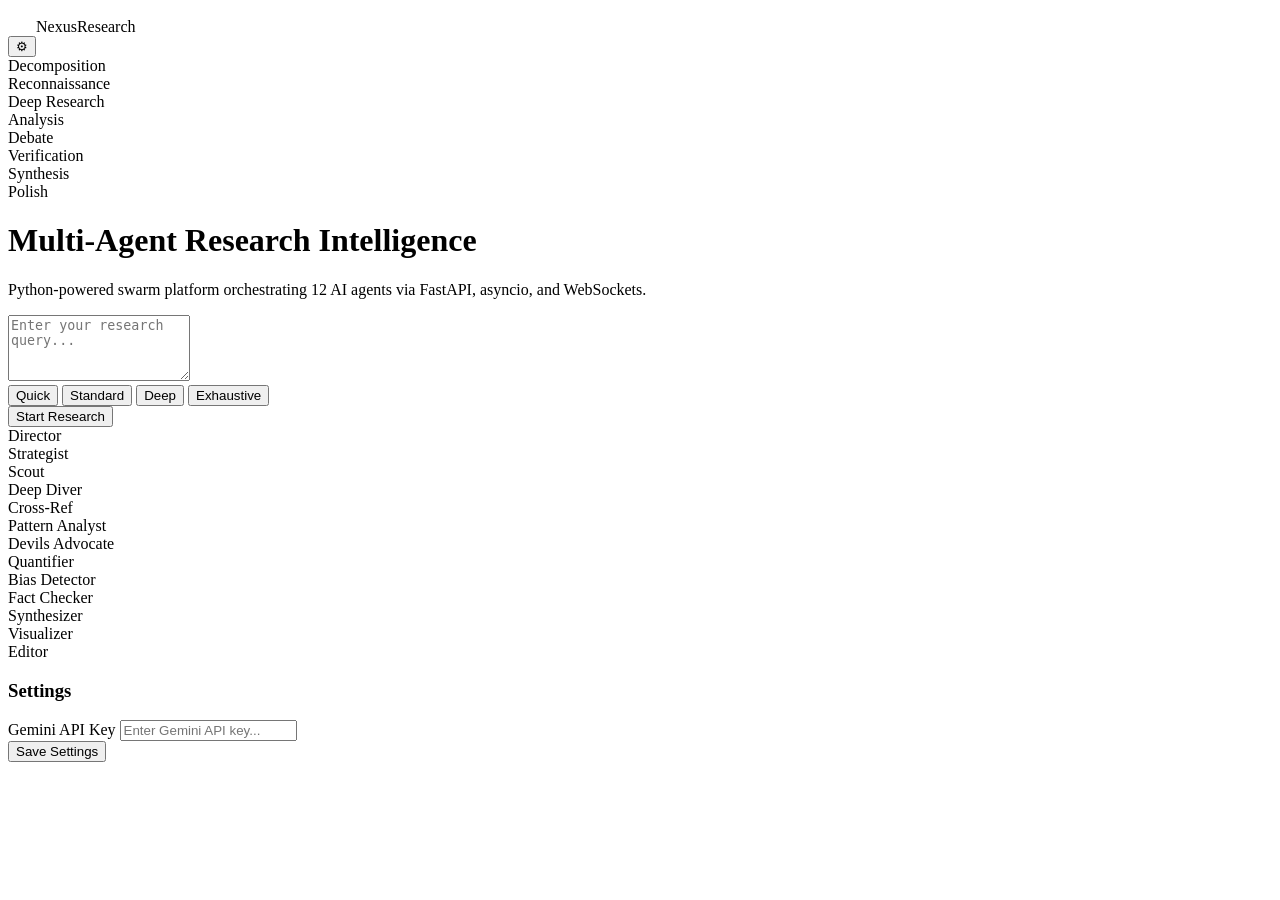
==== nexus/web/static/index.html @ 47bbff04 "feat: complete Python rewrite with FastAPI, asyncio DAG scheduling, WebSockets, and AMOLED UI" ====
<!DOCTYPE html>
<html lang="en">
<head>
  <meta charset="UTF-8">
  <meta name="viewport" content="width=device-width, initial-scale=1.0">
  <title>NexusResearch -- Python Multi-Agent Swarm</title>

  <!-- Stylesheets -->
  <link rel="stylesheet" href="/static/css/tokens.css">
  <link rel="stylesheet" href="/static/css/layout.css">
  <link rel="stylesheet" href="/static/css/components.css">
  <link rel="stylesheet" href="/static/css/visualizations.css">

  <script src="/static/js/app.js" defer></script>
</head>
<body>
  <div class="app">

    <!-- Header -->
    <header class="header">
      <div class="header__brand">
        <svg width="24" height="24" viewBox="0 0 100 100" fill="none">
          <circle cx="50" cy="50" r="45" fill="#ffffff" opacity="0.1"/>
          <path d="M50 20L25 35l25 15 25-15-25-15z" fill="#ffffff"/>
          <path d="M25 65l25 15 25-15" stroke="#ffffff" stroke-width="3" fill="none"/>
        </svg>
        <span class="header__title">NexusResearch</span>
      </div>
      <div class="header__actions">
        <button class="btn btn--ghost" id="new-btn" style="display: none;">New</button>
        <button class="btn btn--icon" id="settings-btn" title="Settings">⚙</button>
      </div>
    </header>

    <!-- Progress Strip -->
    <div class="progress-strip" id="progress-strip">
      <div class="progress-segment" id="phase-0"><span class="progress-segment__label">Decomposition</span><div class="progress-segment__bar"></div></div>
      <div class="progress-segment" id="phase-1"><span class="progress-segment__label">Reconnaissance</span><div class="progress-segment__bar"></div></div>
      <div class="progress-segment" id="phase-2"><span class="progress-segment__label">Deep Research</span><div class="progress-segment__bar"></div></div>
      <div class="progress-segment" id="phase-3"><span class="progress-segment__label">Analysis</span><div class="progress-segment__bar"></div></div>
      <div class="progress-segment" id="phase-4"><span class="progress-segment__label">Debate</span><div class="progress-segment__bar"></div></div>
      <div class="progress-segment" id="phase-5"><span class="progress-segment__label">Verification</span><div class="progress-segment__bar"></div></div>
      <div class="progress-segment" id="phase-6"><span class="progress-segment__label">Synthesis</span><div class="progress-segment__bar"></div></div>
      <div class="progress-segment" id="phase-7"><span class="progress-segment__label">Polish</span><div class="progress-segment__bar"></div></div>
    </div>

    <!-- Landing View -->
    <div class="landing" id="landing-view">
      <h1 class="landing__heading">Multi-Agent Research Intelligence</h1>
      <p class="landing__subtitle">Python-powered swarm platform orchestrating 12 AI agents via FastAPI, asyncio, and WebSockets.</p>

      <div class="landing__input-group">
        <textarea class="landing__textarea" id="research-input" placeholder="Enter your research query..." rows="4"></textarea>
        <div class="landing__controls">
          <div class="landing__depth-group">
            <button class="depth-btn" data-depth="quick">Quick</button>
            <button class="depth-btn active" data-depth="standard">Standard</button>
            <button class="depth-btn" data-depth="deep">Deep</button>
            <button class="depth-btn" data-depth="exhaustive">Exhaustive</button>
          </div>
          <button class="btn btn--primary" id="start-btn">Start Research</button>
        </div>
      </div>

      <div class="landing__agents">
        <div class="landing__agent-chip"><span class="landing__agent-chip__dot"></span> Director</div>
        <div class="landing__agent-chip"><span class="landing__agent-chip__dot"></span> Strategist</div>
        <div class="landing__agent-chip"><span class="landing__agent-chip__dot"></span> Scout</div>
        <div class="landing__agent-chip"><span class="landing__agent-chip__dot"></span> Deep Diver</div>
        <div class="landing__agent-chip"><span class="landing__agent-chip__dot"></span> Cross-Ref</div>
        <div class="landing__agent-chip"><span class="landing__agent-chip__dot"></span> Pattern Analyst</div>
        <div class="landing__agent-chip"><span class="landing__agent-chip__dot"></span> Devils Advocate</div>
        <div class="landing__agent-chip"><span class="landing__agent-chip__dot"></span> Quantifier</div>
        <div class="landing__agent-chip"><span class="landing__agent-chip__dot"></span> Bias Detector</div>
        <div class="landing__agent-chip"><span class="landing__agent-chip__dot"></span> Fact Checker</div>
        <div class="landing__agent-chip"><span class="landing__agent-chip__dot"></span> Synthesizer</div>
        <div class="landing__agent-chip"><span class="landing__agent-chip__dot"></span> Visualizer</div>
        <div class="landing__agent-chip"><span class="landing__agent-chip__dot"></span> Editor</div>
      </div>
    </div>

    <!-- Research View -->
    <div class="main" id="research-view" style="display: none;">
      <div class="panel panel--topology">
        <div class="panel__header"><span class="panel__title">Agent Topology</span><span class="panel__badge">Live</span></div>
        <div class="panel__body" id="topology-body"></div>
      </div>
      <div class="panel panel--agents">
        <div class="panel__header"><span class="panel__title">Agents</span><span class="panel__badge">12</span></div>
        <div class="panel__body" id="agents-body"></div>
      </div>
      <div class="panel panel--feed">
        <div class="panel__header"><span class="panel__title">Activity Feed</span><span class="panel__badge">WebSocket</span></div>
        <div class="panel__body" id="feed-body"><div class="feed__list" id="feed-list"></div></div>
      </div>
      <div class="panel panel--report">
        <div class="panel__header"><span class="panel__title">Research Output</span><span class="panel__badge">Report</span></div>
        <div class="panel__body" id="report-body"><div class="report" id="report-content">Report will render here...</div></div>
      </div>
    </div>

  </div>

  <!-- Settings Modal -->
  <div class="modal-overlay" id="modal-overlay">
    <div class="modal">
      <h3 class="modal__title">Settings</h3>
      <div class="form-group">
        <label>Gemini API Key</label>
        <input class="form-input" id="api-key-input" type="password" placeholder="Enter Gemini API key...">
      </div>
      <button class="btn btn--primary" id="save-settings-btn">Save Settings</button>
    </div>
  </div>
</body>
</html>
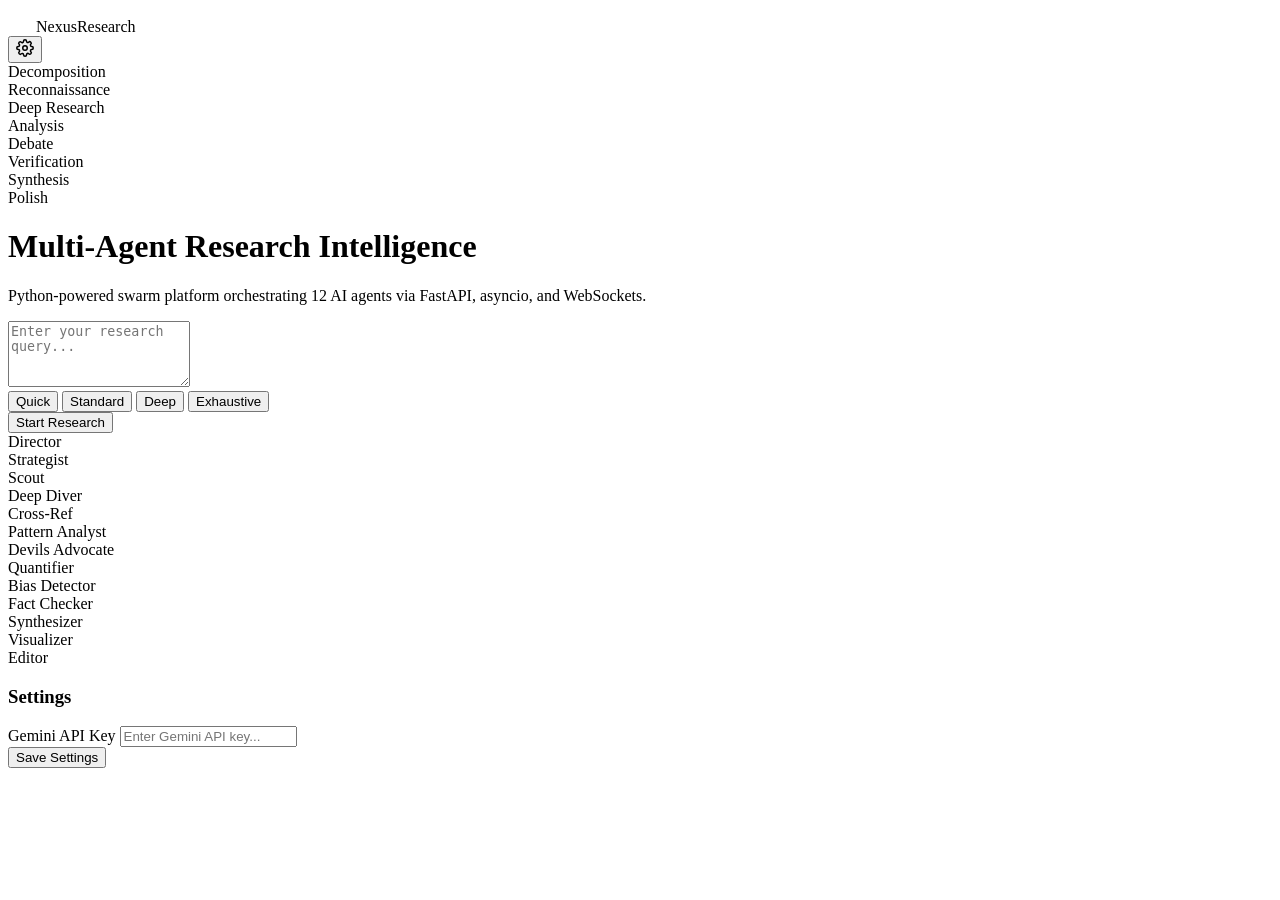
==== commit fe9f1591: "style: remove all emojis and non-ASCII characters from repository and documentation" ====
--- a/nexus/web/static/index.html
+++ b/nexus/web/static/index.html
@@ -28,7 +28,12 @@
       </div>
       <div class="header__actions">
         <button class="btn btn--ghost" id="new-btn" style="display: none;">New</button>
-        <button class="btn btn--icon" id="settings-btn" title="Settings">⚙</button>
+        <button class="btn btn--icon" id="settings-btn" title="Settings">
+          <svg width="18" height="18" viewBox="0 0 24 24" fill="none" stroke="currentColor" stroke-width="2" stroke-linecap="round" stroke-linejoin="round">
+            <circle cx="12" cy="12" r="3"></circle>
+            <path d="M19.4 15a1.65 1.65 0 00.33 1.82l.06.06a2 2 0 01-2.83 2.83l-.06-.06a1.65 1.65 0 00-1.82-.33 1.65 1.65 0 00-1 1.51V21a2 2 0 01-4 0v-.09A1.65 1.65 0 009 19.4a1.65 1.65 0 00-1.82.33l-.06.06a2 2 0 01-2.83-2.83l.06-.06A1.65 1.65 0 004.68 15a1.65 1.65 0 00-1.51-1H3a2 2 0 010-4h.09A1.65 1.65 0 004.6 9a1.65 1.65 0 00-.33-1.82l-.06-.06a2 2 0 012.83-2.83l.06.06A1.65 1.65 0 009 4.68a1.65 1.65 0 001-1.51V3a2 2 0 014 0v.09a1.65 1.65 0 001 1.51 1.65 1.65 0 001.82-.33l.06-.06a2 2 0 012.83 2.83l-.06.06A1.65 1.65 0 0019.4 9a1.65 1.65 0 001.51 1H21a2 2 0 010 4h-.09a1.65 1.65 0 00-1.51 1z"></path>
+          </svg>
+        </button>
       </div>
     </header>
 
